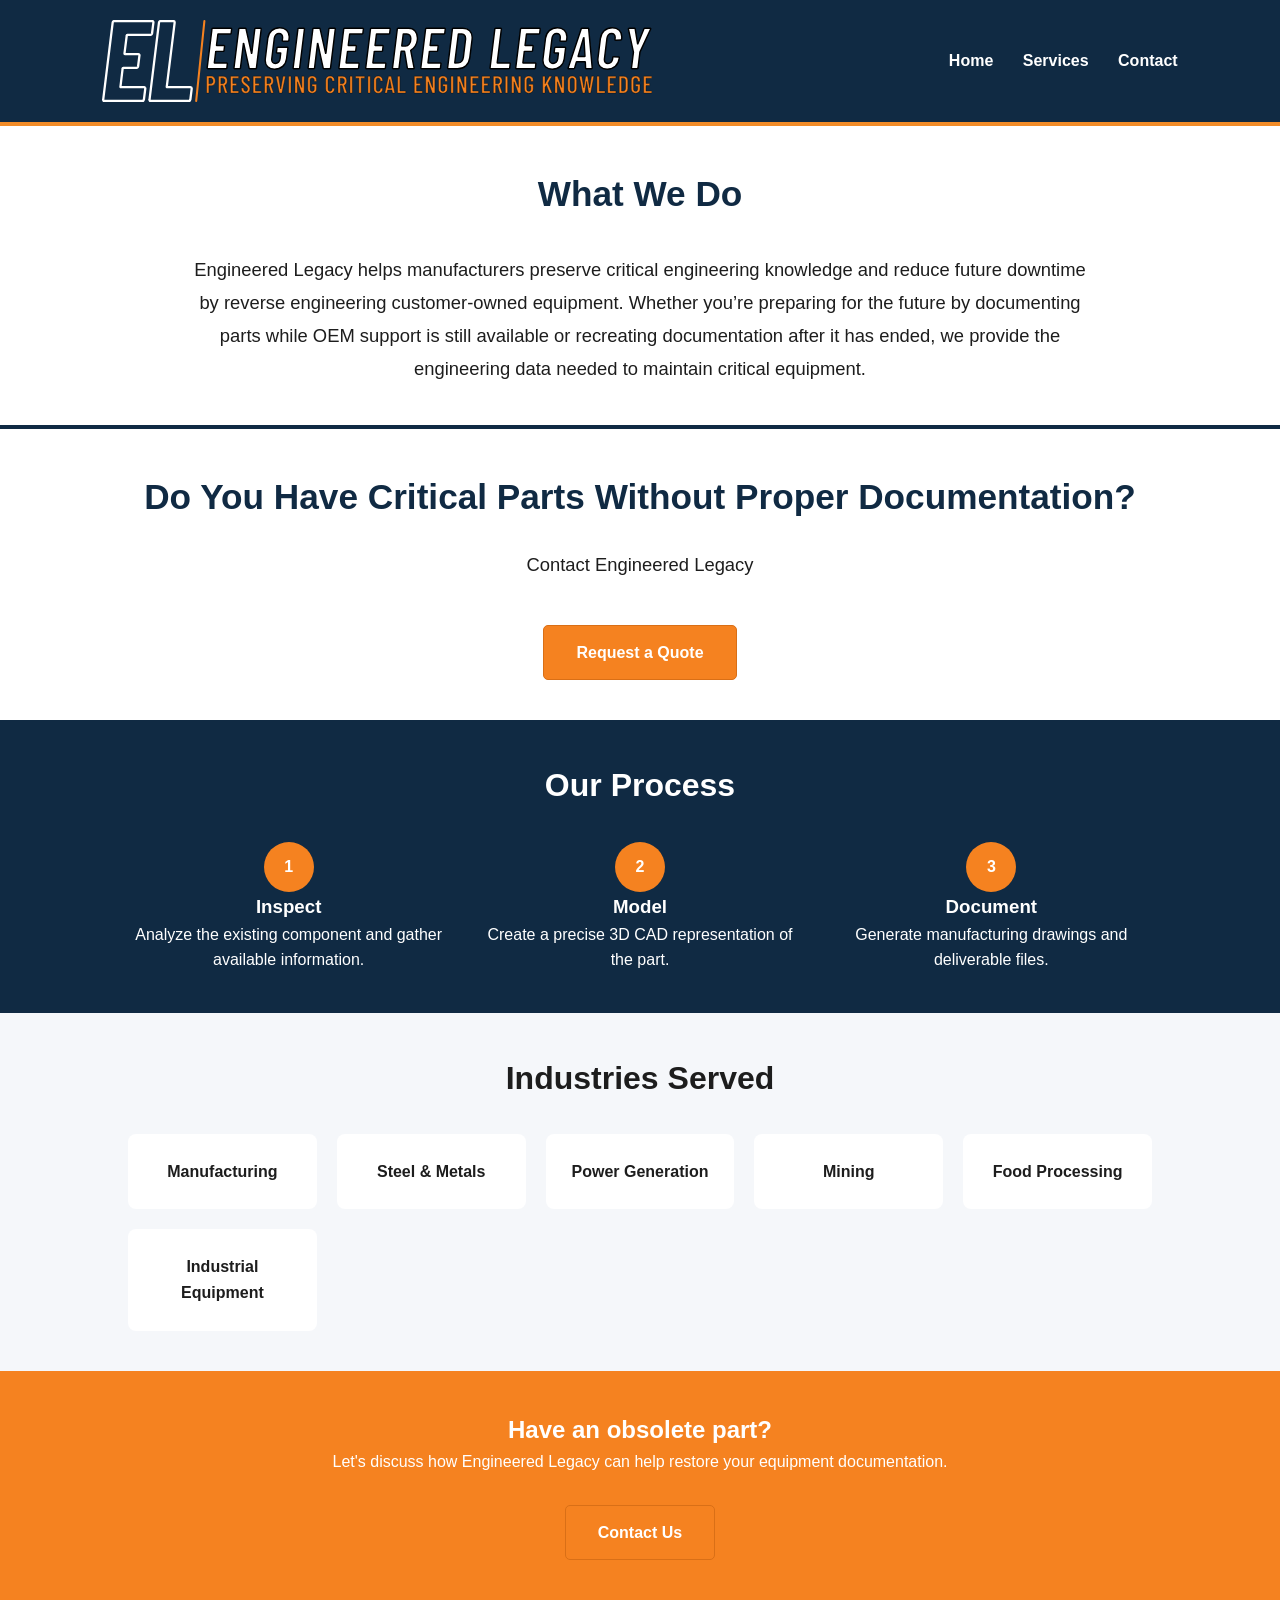
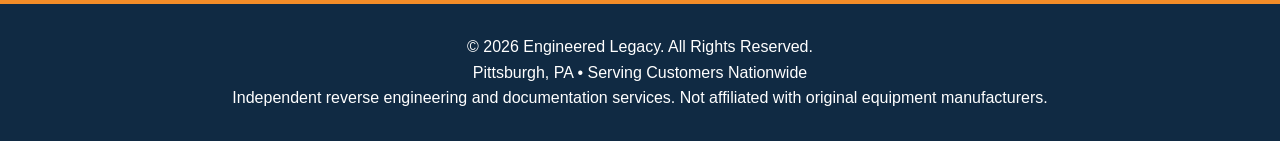
==== index.html @ 883cbe9d "Update index.html" ====
<!DOCTYPE html>
<html lang="en">

<head>

<meta charset="UTF-8">
<meta name="viewport" content="width=device-width, initial-scale=1.0">

<title>Engineered Legacy | Reverse Engineering for Legacy Industrial Parts</title>

<meta name="description" content="Engineered Legacy provides reverse engineering services for obsolete industrial parts, creating accurate CAD models and manufacturing drawings.">

<meta name="keywords" content="reverse engineering, CAD modeling, obsolete parts, industrial parts, engineering drawings">

<meta property="og:title" content="Engineered Legacy">
<meta property="og:description" content="Reverse engineering obsolete industrial parts into accurate CAD models and manufacturing documentation.">
<meta property="og:type" content="website">

<link rel="stylesheet" href="style.css">
<link rel="icon" type="image/svg+xml" href="images/favicon2.svg">
<link rel="apple-touch-icon" href="images/favicon-32x32-2.png">

</head>


<body>


<header class="header">


<div class="logo">
    <img src="images/engineered-legacy-header3.svg" alt="Engineered Legacy">
</div>


<button class="menu-toggle" id="menu-toggle">
☰
</button>


<nav class="nav" id="nav">

<a href="index.html">Home</a>
<a href="services.html">Services</a>
<a href="contact.html">Contact</a>

</nav>


</header>





<main>


<section class="hero">

<h1>
What We Do
</h1>

<p>
Engineered Legacy helps manufacturers preserve critical engineering knowledge and 
reduce future downtime by reverse engineering customer-owned equipment. 

Whether you’re preparing for the future by 
documenting parts while OEM support is still available or recreating documentation 
after it has ended, we provide the engineering data needed to maintain critical equipment.
</p>

</section>

    
    
<section class="hero2">

<h2>
Do You Have Critical Parts Without Proper Documentation?
</h2>

<p>
Contact Engineered Legacy
</p>

<a href="contact.html" class="btn">
Request a Quote
</a>

</section>


<section class="section dark-section">

<h2>
Our Process
</h2>


<div class="process">


<div>
<span>1</span>
<h3>Inspect</h3>
<p>Analyze the existing component and gather available information.</p>
</div>


<div>
<span>2</span>
<h3>Model</h3>
<p>Create a precise 3D CAD representation of the part.</p>
</div>


<div>
<span>3</span>
<h3>Document</h3>
<p>Generate manufacturing drawings and deliverable files.</p>
</div>


</div>


</section>





<section class="section">


<h2>
Industries Served
</h2>


<div class="industry-list">


<div>Manufacturing</div>
<div>Steel & Metals</div>
<div>Power Generation</div>
<div>Mining</div>
<div>Food Processing</div>
<div>Industrial Equipment</div>


</div>


</section>







<section class="cta">


<h2>
Have an obsolete part?
</h2>


<p>
Let's discuss how Engineered Legacy can help restore your equipment documentation.
</p>


<a href="contact.html" class="btn">
Contact Us
</a>


</section>



</main>







<footer>

<p>
© 2026 Engineered Legacy. All Rights Reserved.
</p>

<p>
Pittsburgh, PA • Serving Customers Nationwide
</p>

<p>
Independent reverse engineering and documentation services. Not affiliated with original equipment manufacturers.
</p>

</footer>






<script src="script.js"></script>


</body>

</html>
---- style.css ----
/* ==========================
   Engineered Legacy
   Main Stylesheet
========================== */

* {
    margin: 0;
    padding: 0;
    box-sizing: border-box;
}

html {
    scroll-behavior: smooth;
}

body {
    font-family: Arial, Helvetica, sans-serif;
    color: #1d1d1d;
    background: #f5f7fa;
    line-height: 1.6;
}


/* ==========================
   Header
========================== */

.header {
    background: #102a43;
    color: white;
    display: flex;
    justify-content: space-between;
    align-items: center;
    padding: 20px 8%;
    position: sticky;
    top: 0;
    z-index: 1000;
   border-bottom: 4px solid #f28c28;
}


.logo img {
    width: 550px;
    height: auto;
    display: block;
}

.nav a {
    color: white;
    text-decoration: none;
    margin-left: 25px;
    font-weight: bold;
}


.nav a:hover {
    color: #f58220;
}


.menu-toggle {
    display:none;
    background:none;
    border:none;
    color:white;
    font-size:28px;
    cursor:pointer;
}


/* ==========================
   Hero
========================== */

.hero {
    text-align:center;
    padding:40px 10%;
    background:white;
}


.hero h1 {
    color:#102a43;
    font-size:2.2rem;
    margin-bottom:30px;
}

.hero h2 {
    color:#102a43;
    font-size:1.5rem;
    margin-bottom:30px;
}

.hero p {
    max-width:900px;
    margin:auto;
    font-size:1.15rem;
    line-height:1.8;
}


/* ==========================
   Secondary Hero
========================== */

.hero2 {
    background:white;
    padding:40px 10%;
    text-align:center;
    border-top: 4px solid #102a43;
    
}

.hero2 h2 {
    color:#102a43;
    font-size:2.2rem;
    margin-bottom:25px;
}

.hero2 p {
    font-size:1.15rem;
    margin-bottom:15px;
}


/* ==========================
   Buttons
========================== */

.btn {

    display:inline-block;
    margin-top:30px;
    background:#f58220;
    color:white;
    padding:14px 32px;
    border-radius:5px;
    text-decoration:none;
    font-weight:bold;
    border: 1px solid #d96f16;
}


.btn:hover {

    background:#d96d10;

}



/* ==========================
   Sections
========================== */

.section {

    padding:40px 10%;

}


.section h2 {

    text-align:center;
    margin-bottom:30px;
    font-size:2rem;

}



/* ==========================
   Cards
========================== */


.cards {

    display:grid;
    grid-template-columns:repeat(auto-fit,minmax(250px,1fr));
    gap:30px;
    margin-top:40px;

}


.card,
.service-card {

    background:white;
    padding:30px;
    border-radius:10px;
    box-shadow:0 5px 15px rgba(0,0,0,.08);

}


.card h3,
.service-card h2 {

    color:#102a43;
    margin-bottom:15px;

}



/* ==========================
   Services
========================== */


.service-grid {

    display:grid;
    grid-template-columns:repeat(2,1fr);
    gap:35px;
    max-width:1100px;
    margin:40px auto;
   justify-content: center;

}

.service-grid .service-card:last-child {
    grid-column: 1 / 3;
    justify-self: center;
    max-width: 550px;
}

.service-card {

    text-align:center;

}


.service-card ul {

    text-align:left;
    margin-top:20px;
    padding-left:25px;

}



/* ==========================
   Dark Sections
========================== */


.dark-section {

    background:#102a43;
    color:white;
    padding:40px 10%;

}



/* ==========================
   Process
========================== */


.process {

    display:grid;
    grid-template-columns:repeat(auto-fit,minmax(220px,1fr));
    gap:30px;
    text-align:center;

}


.process span {

    display:inline-flex;
    justify-content:center;
    align-items:center;
    width:50px;
    height:50px;
    background:#f58220;
    color:white;
    border-radius:50%;
    font-weight:bold;

}



/* ==========================
   Industries
========================== */


.industry-list,
.deliverables {

    display:grid;
    grid-template-columns:repeat(auto-fit,minmax(180px,1fr));
    gap:20px;
    text-align:center;

}


.industry-list div,
.deliverables div {

    background:white;
    padding:25px;
    border-radius:8px;
    font-weight:bold;

}



/* ==========================
   Contact
========================== */


.contact-section {
    display:grid;
    grid-template-columns:repeat(auto-fit,minmax(300px,1fr));
    gap:40px;
    padding:40px 10%;
}


.form-container form {
    display:flex;
    flex-direction:column;
}


input,
textarea {
    padding:15px;
    margin-bottom:15px;
    border:1px solid #ccc;
    border-radius:5px;
    font-family: inherit;
    font-size: 1rem;
}

input::placeholder,
textarea::placeholder {
    font-family: inherit;
    opacity: 1;
}

.hidden {
    display:none;
}



/* ==========================
   FAQ
========================== */


.faq h3 {
    color:#102a43;
    margin-top:25px;
}


.faq p {
    margin-bottom:15px;
}



/* ==========================
   CTA
========================== */


.cta {
    text-align:center;
    background:#f58220;
    color:white;
    padding:40px 10%;
}



/* ==========================
   Footer
========================== */


footer {
    background:#102a43;
    color:white;
    text-align:center;
    padding:30px 10%;
    border-top: 4px solid #f28c28;
}



/* ==========================
   Animation
========================== */


.hidden-section {
    opacity:0;
    transform:translateY(30px);
    transition:.6s ease;
}


.show {
    opacity:1;
    transform:translateY(0);
}



/* ==========================
   Mobile
========================== */

@media(max-width:768px){

.header {
    flex-direction:column;
    justify-content:center;
    align-items:center;
    padding:15px 5%;
}


.logo {
    order:1;
}


.menu-toggle {
    display:block;
    order:2;
    margin-top:15px;
}


.nav {
    order:3;
    display:none;
    flex-direction:column;
    width:100%;
    text-align:center;
    background:#102a43;
    padding:20px;
}


.nav.active {
    display:flex;
}


.nav a {
    margin:10px 0;
}


 .logo img {
        width: 90vw;
        max-width: 400px;
        height: auto;
    }


.hero h1 {
    font-size:1.8rem;
}


.hero2 h2 {
    font-size:1.8rem;
}


.section {
    padding:50px 6%;
}


.service-grid {
    grid-template-columns:1fr;
}

.service-grid .service-card:last-child {
        grid-column: auto;
        width: 100%;
        max-width: none;
}

}
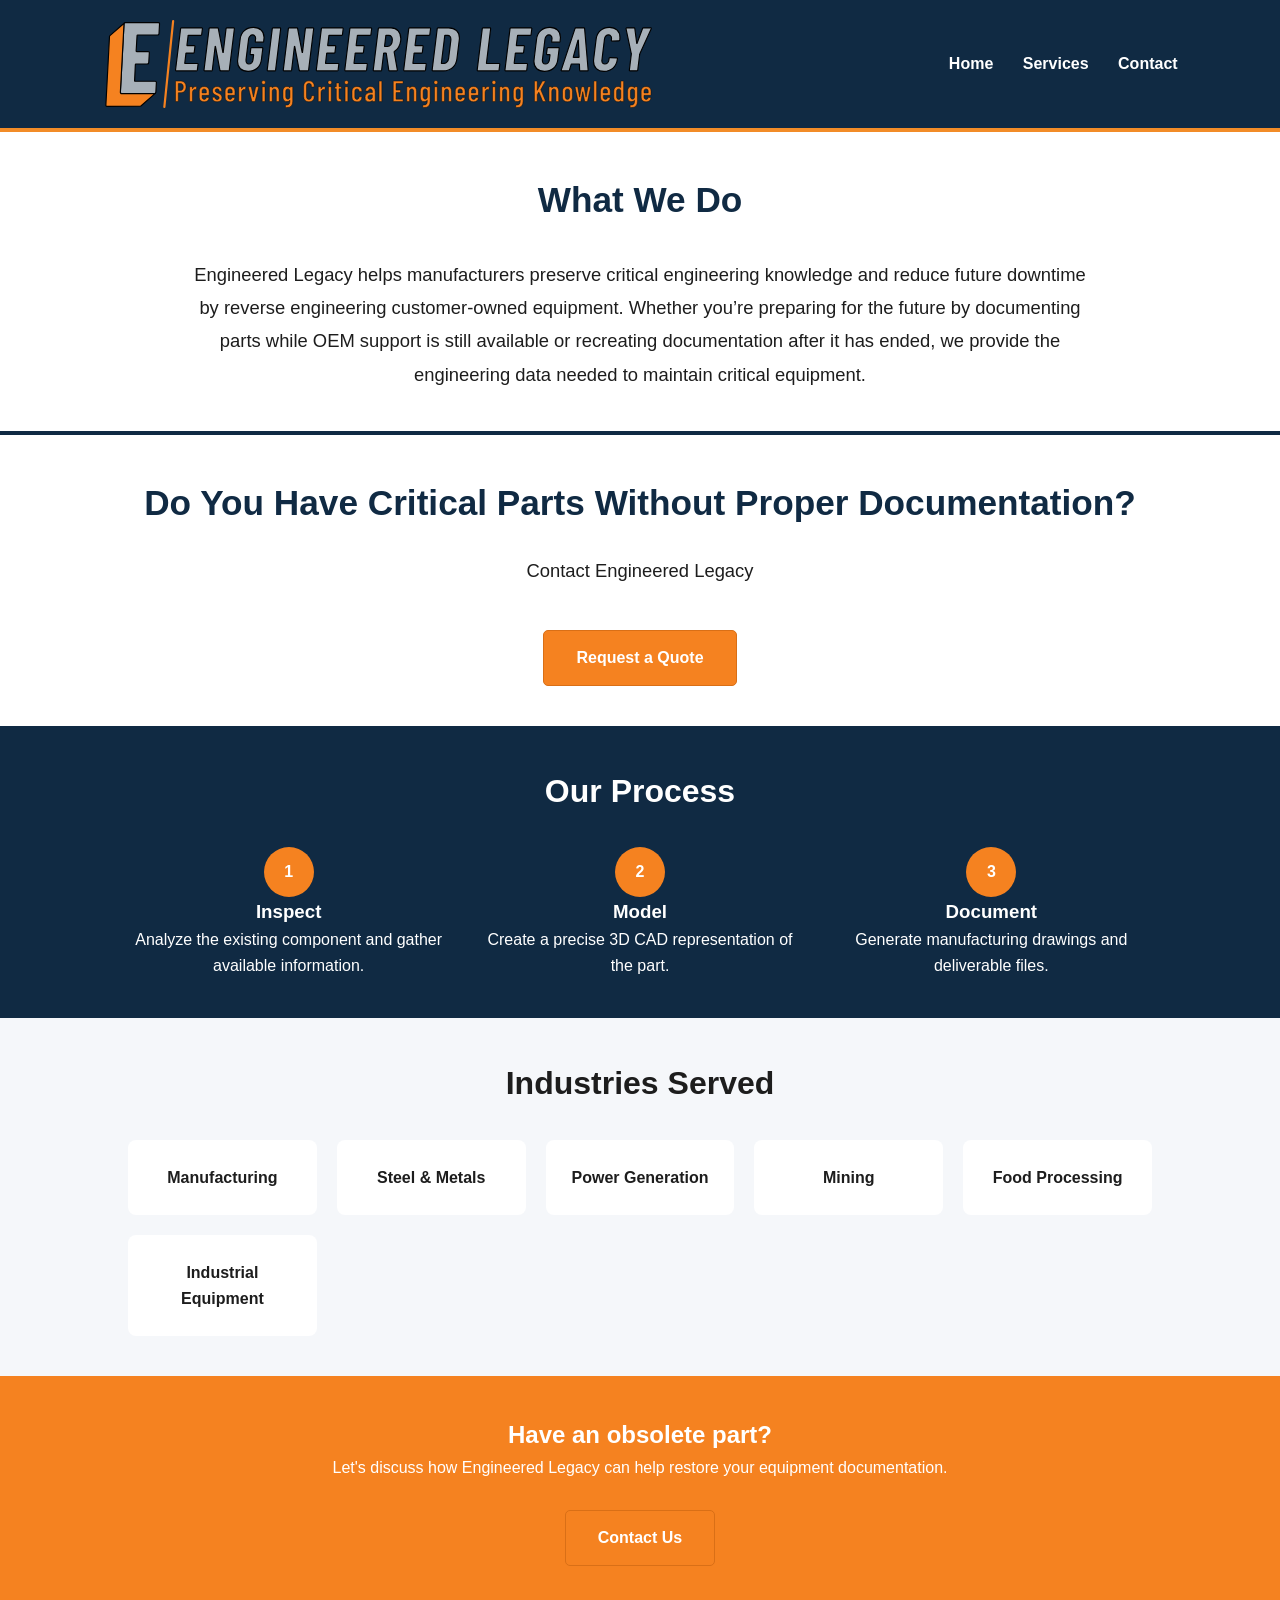
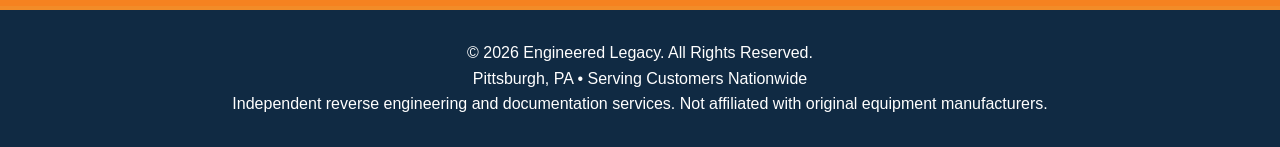
==== commit 8534bc6e: "Update index.html" ====
--- a/index.html
+++ b/index.html
@@ -30,7 +30,7 @@
 
 
 <div class="logo">
-    <img src="images/engineered-legacy-header3.svg" alt="Engineered Legacy">
+    <img src="images/header.svg" alt="Engineered Legacy">
 </div>
 
 
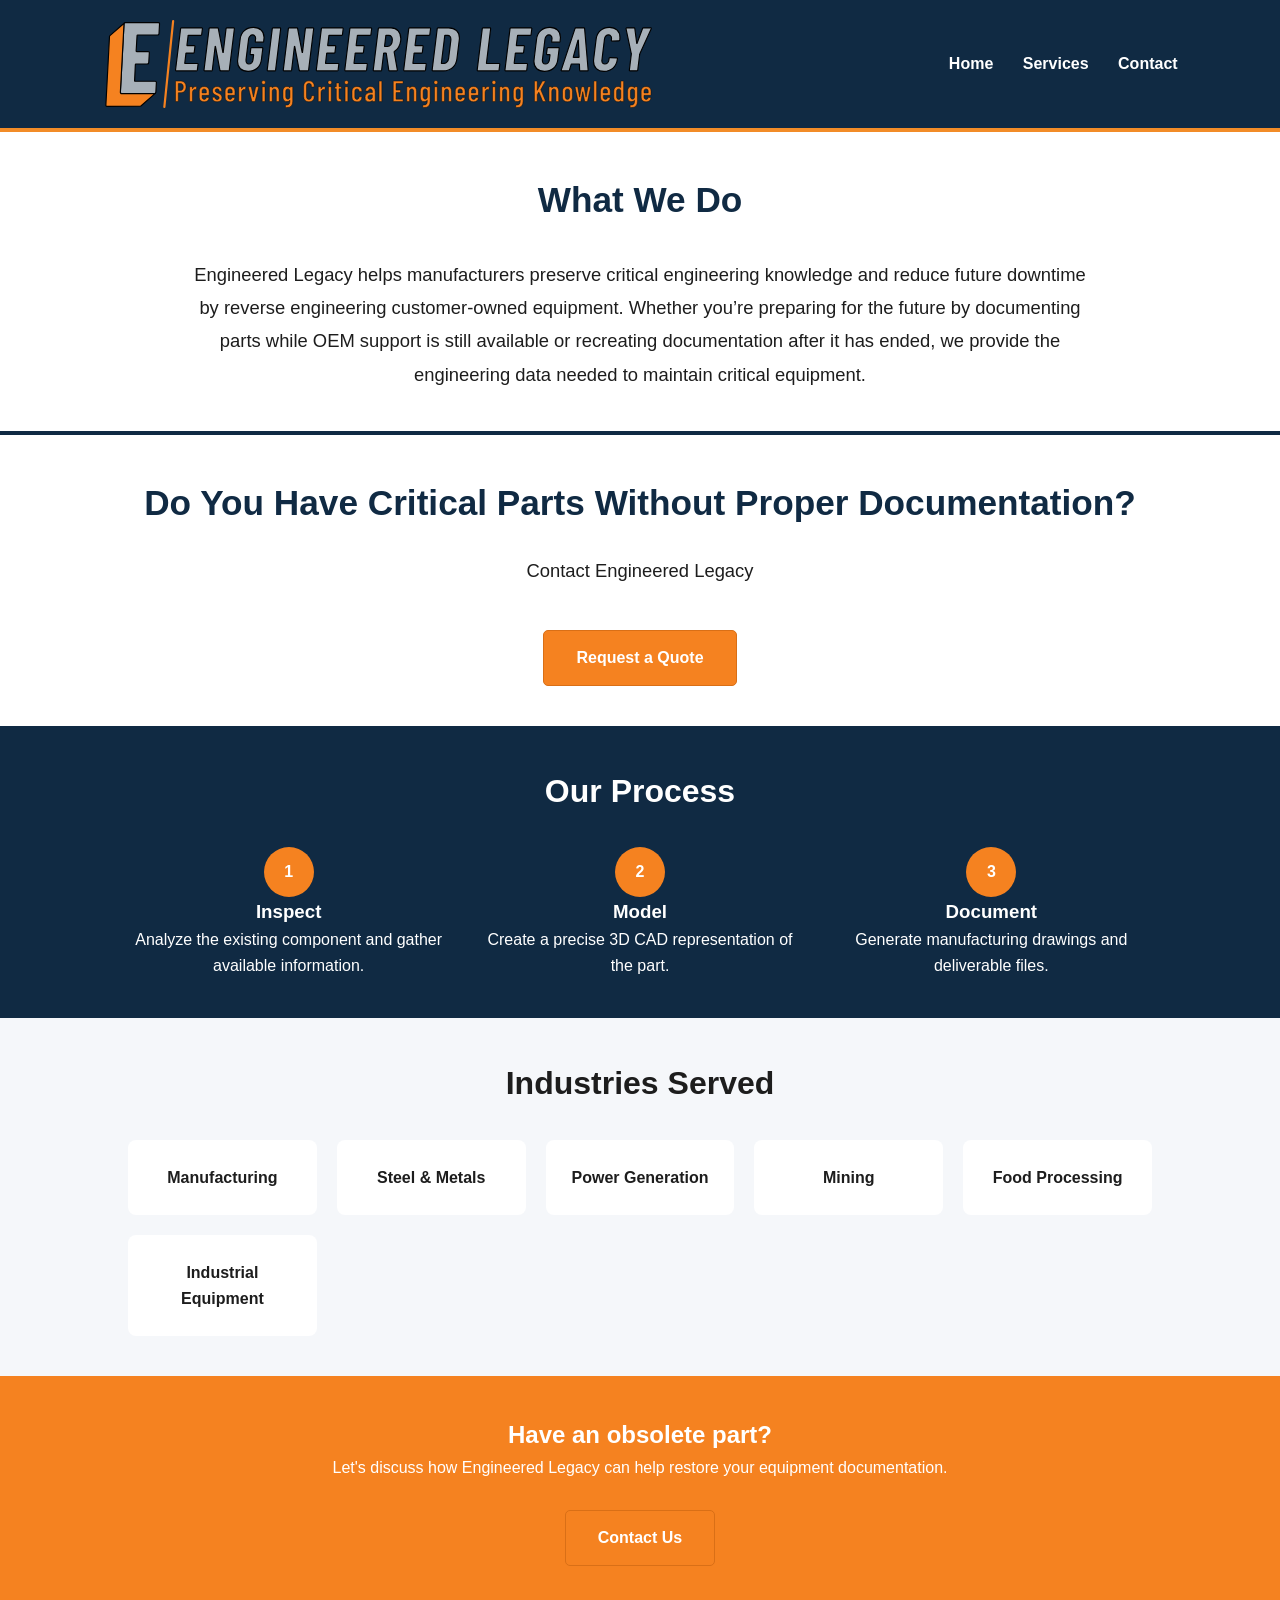
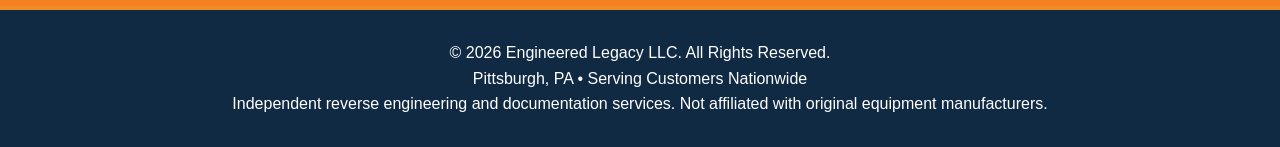
==== commit d21f344c: "Update index.html" ====
--- a/index.html
+++ b/index.html
@@ -17,8 +17,8 @@
 <meta property="og:type" content="website">
 
 <link rel="stylesheet" href="style.css">
-<link rel="icon" type="image/svg+xml" href="images/favicon2.svg">
-<link rel="apple-touch-icon" href="images/favicon-32x32-2.png">
+<link rel="icon" type="image/svg+xml" href="images/favicon3.svg?v=2">
+<link rel="apple-touch-icon" href="images/faviconpng.png">
 
 </head>
 
@@ -196,7 +196,7 @@
 <footer>
 
 <p>
-© 2026 Engineered Legacy. All Rights Reserved.
+© 2026 Engineered Legacy LLC. All Rights Reserved.
 </p>
 
 <p>
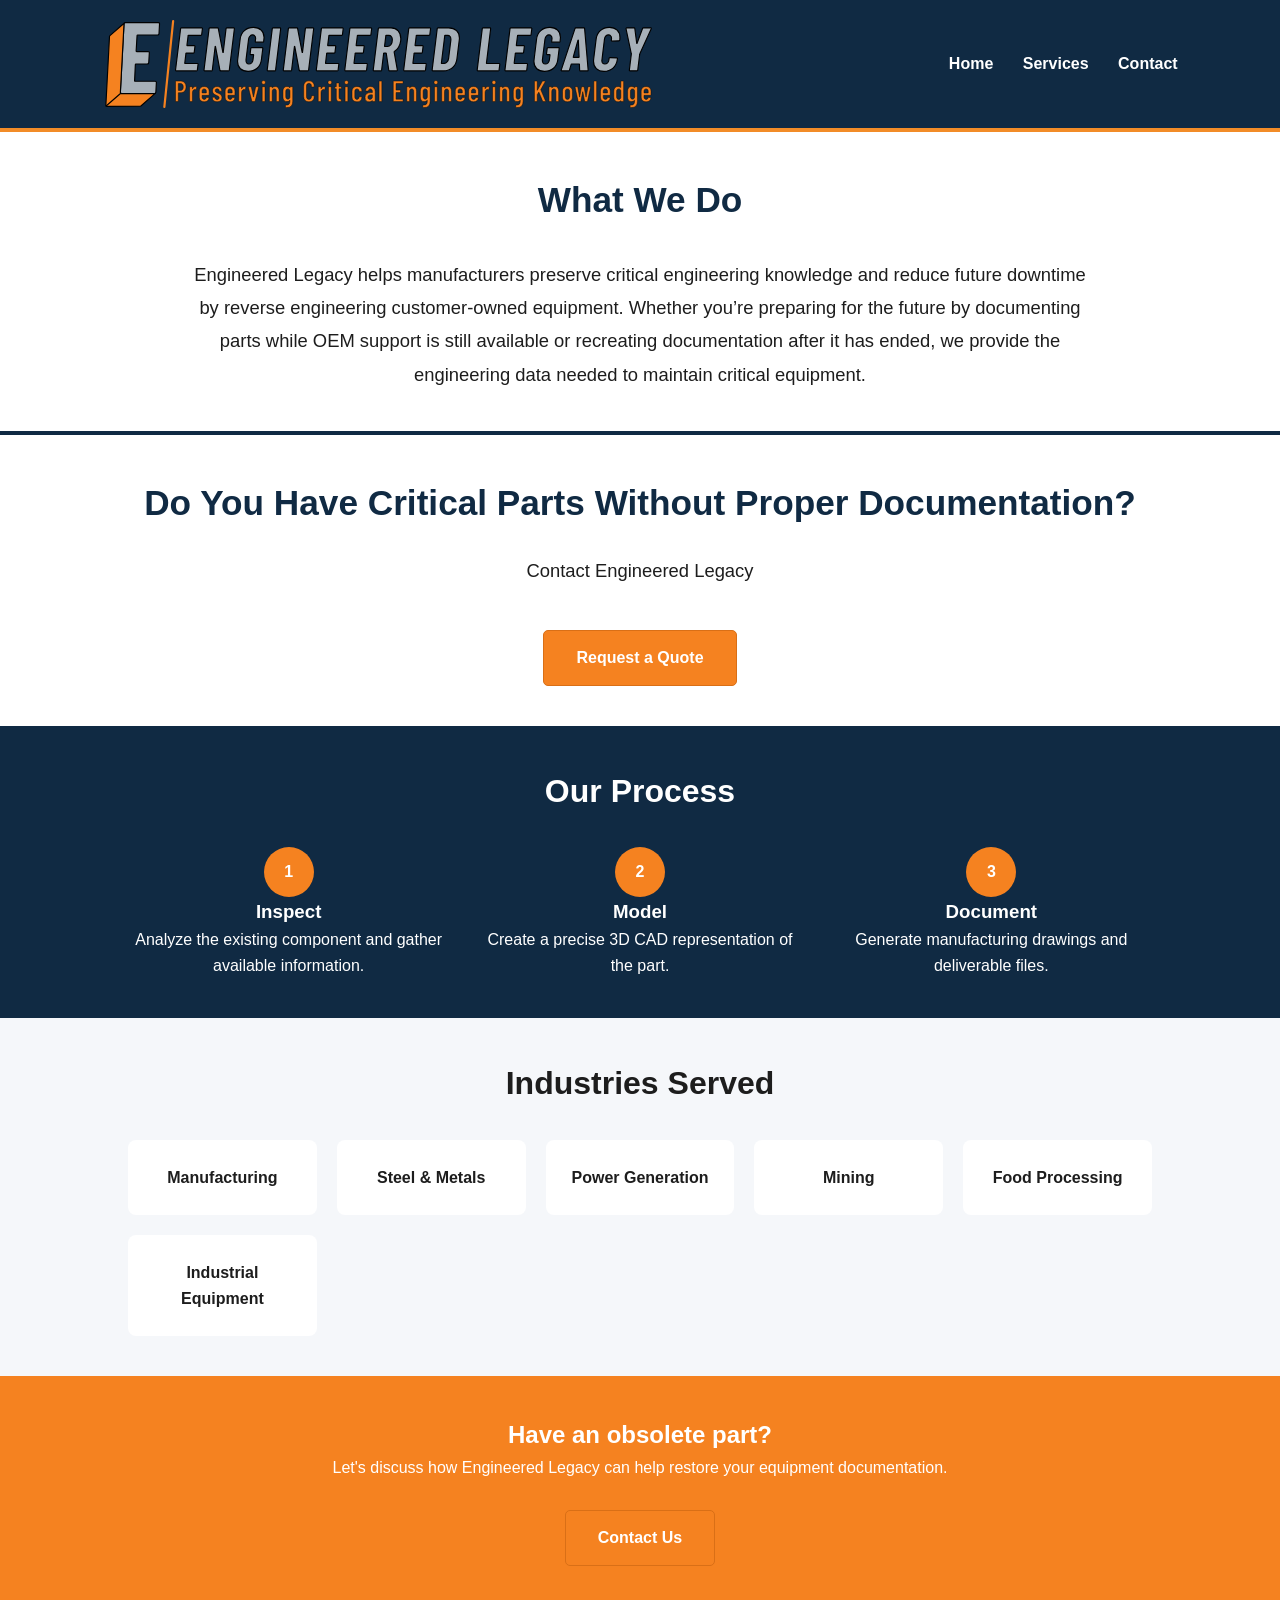
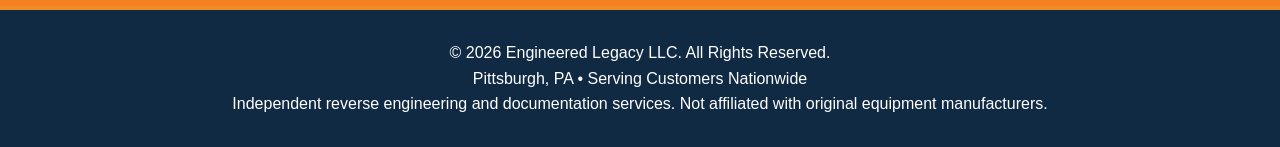
==== commit 0f36caaf: "Update favicon link in index.html" ====
--- a/index.html
+++ b/index.html
@@ -17,7 +17,7 @@
 <meta property="og:type" content="website">
 
 <link rel="stylesheet" href="style.css">
-<link rel="icon" type="image/svg+xml" href="images/favicon3.svg?v=2">
+<link rel="icon" type="image/svg+xml" href="images/favicon.svg?v=2">
 <link rel="apple-touch-icon" href="images/faviconpng.png">
 
 </head>
